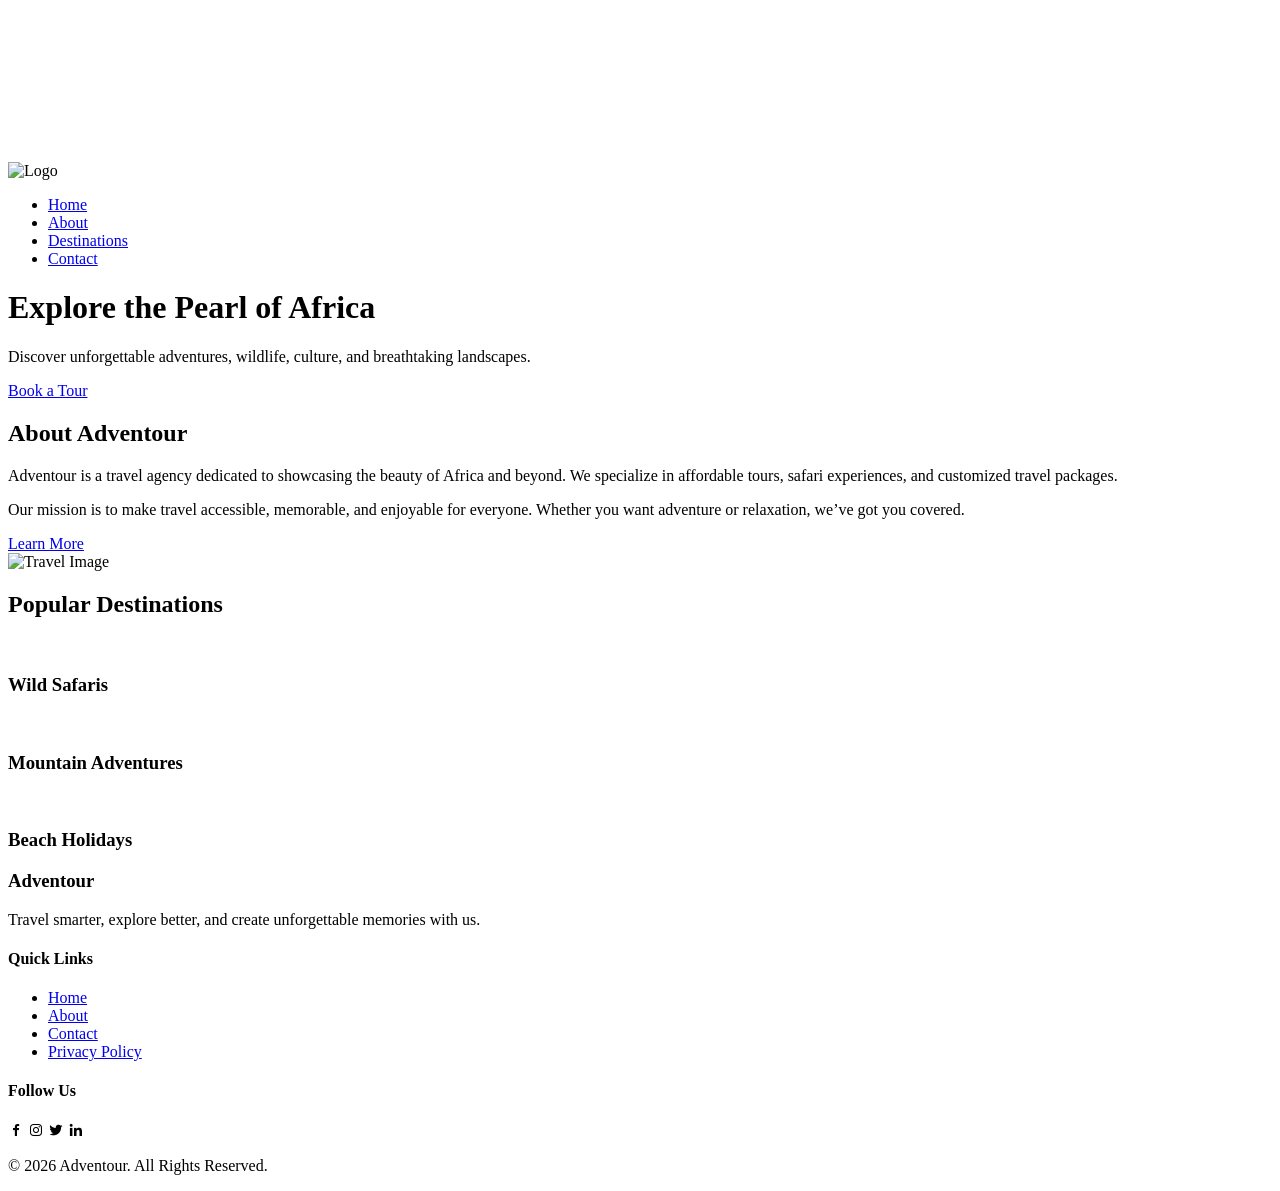
==== index.html @ f706b6f0 "Add files via upload" ====
<!doctype html>
<html lang="en">
  <head>
    <meta charset="UTF-8" />
    <meta name="viewport" content="width=device-width, initial-scale=1.0" />
    <title>Adventour - Home</title>

    <link rel="icon" href="./assets/files/logo.png" />
    <link rel="stylesheet" href="./assets/css/style.css" />

    <link
      href="https://fonts.googleapis.com/css2?family=Paytone+One&family=Poppins:wght@100;200;300;400;500;600;700&display=swap"
      rel="stylesheet"
    />
    <link
      rel="stylesheet"
      href="https://unpkg.com/boxicons@latest/css/boxicons.min.css"
    />
  </head>

  <body>
    <!-- ================= HEADER + HERO ================= -->
    <header class="hero-section">
      <video autoplay muted loop class="bg-video">
        <source src="./assets/files/bgvid.mp4" type="video/mp4" />
      </video>

      <div class="overlay"></div>

      <nav class="navbar">
        <img src="./assets/files/my_logo.png" class="logo" alt="Logo" />

        <ul class="nav-links">
          <li><a href="./index.html">Home</a></li>
          <li><a href="./info.html">About</a></li>
          <li><a href="./locations.html">Destinations</a></li>
          <li><a href="./contact.html">Contact</a></li>
        </ul>
      </nav>

      <div class="hero-content" id="home">
        <h1>Explore the Pearl of Africa</h1>
        <p>
          Discover unforgettable adventures, wildlife, culture, and breathtaking
          landscapes.
        </p>
        <a href="./booking.html" class="cta-btn">Book a Tour</a>
      </div>
    </header>

    <!-- ================= ABOUT SECTION ================= -->
    <section class="about-section" id="about">
      <div class="about-container">
        <div class="about-text">
          <h2>About Adventour</h2>
          <p>
            Adventour is a travel agency dedicated to showcasing the beauty of
            Africa and beyond. We specialize in affordable tours, safari
            experiences, and customized travel packages.
          </p>

          <p>
            Our mission is to make travel accessible, memorable, and enjoyable
            for everyone. Whether you want adventure or relaxation, we’ve got
            you covered.
          </p>

          <a href="./info.html" class="btn-dark">Learn More</a>
        </div>

        <div class="about-image">
          <img src="./assets/files/p1.jpg" alt="Travel Image" />
        </div>
      </div>
    </section>

    <!-- ================= DESTINATIONS ================= -->
    <section class="destinations-section" id="destinations">
      <h2>Popular Destinations</h2>

      <div class="destinations-grid">
        <div class="dest-card">
          <img src="./assets/files/p2.jpg" alt="" />
          <h3>Wild Safaris</h3>
        </div>

        <div class="dest-card">
          <img src="./assets/files/p3.jpg" alt="" />
          <h3>Mountain Adventures</h3>
        </div>

        <div class="dest-card">
          <img src="./assets/files/p4.jpg" alt="" />
          <h3>Beach Holidays</h3>
        </div>
      </div>
    </section>

    <!-- ================= FOOTER ================= -->
    <footer class="footer">
      <div class="footer-container">
        <div class="footer-box">
          <h3>Adventour</h3>
          <p>
            Travel smarter, explore better, and create unforgettable memories
            with us.
          </p>
        </div>

        <div class="footer-box">
          <h4>Quick Links</h4>
          <ul>
            <li><a href="#home">Home</a></li>
            <li><a href="#about">About</a></li>
            <li><a href="./contact.html">Contact</a></li>
            <li><a href="#">Privacy Policy</a></li>
          </ul>
        </div>

        <div class="footer-box">
          <h4>Follow Us</h4>
          <div class="social-icons">
            <i class="bx bxl-facebook"></i>
            <i class="bx bxl-instagram"></i>
            <i class="bx bxl-twitter"></i>
            <i class="bx bxl-linkedin"></i>
          </div>
        </div>
      </div>

      <div class="footer-bottom">
        <p>© 2026 Adventour. All Rights Reserved.</p>
      </div>
    </footer>
  </body>
</html>
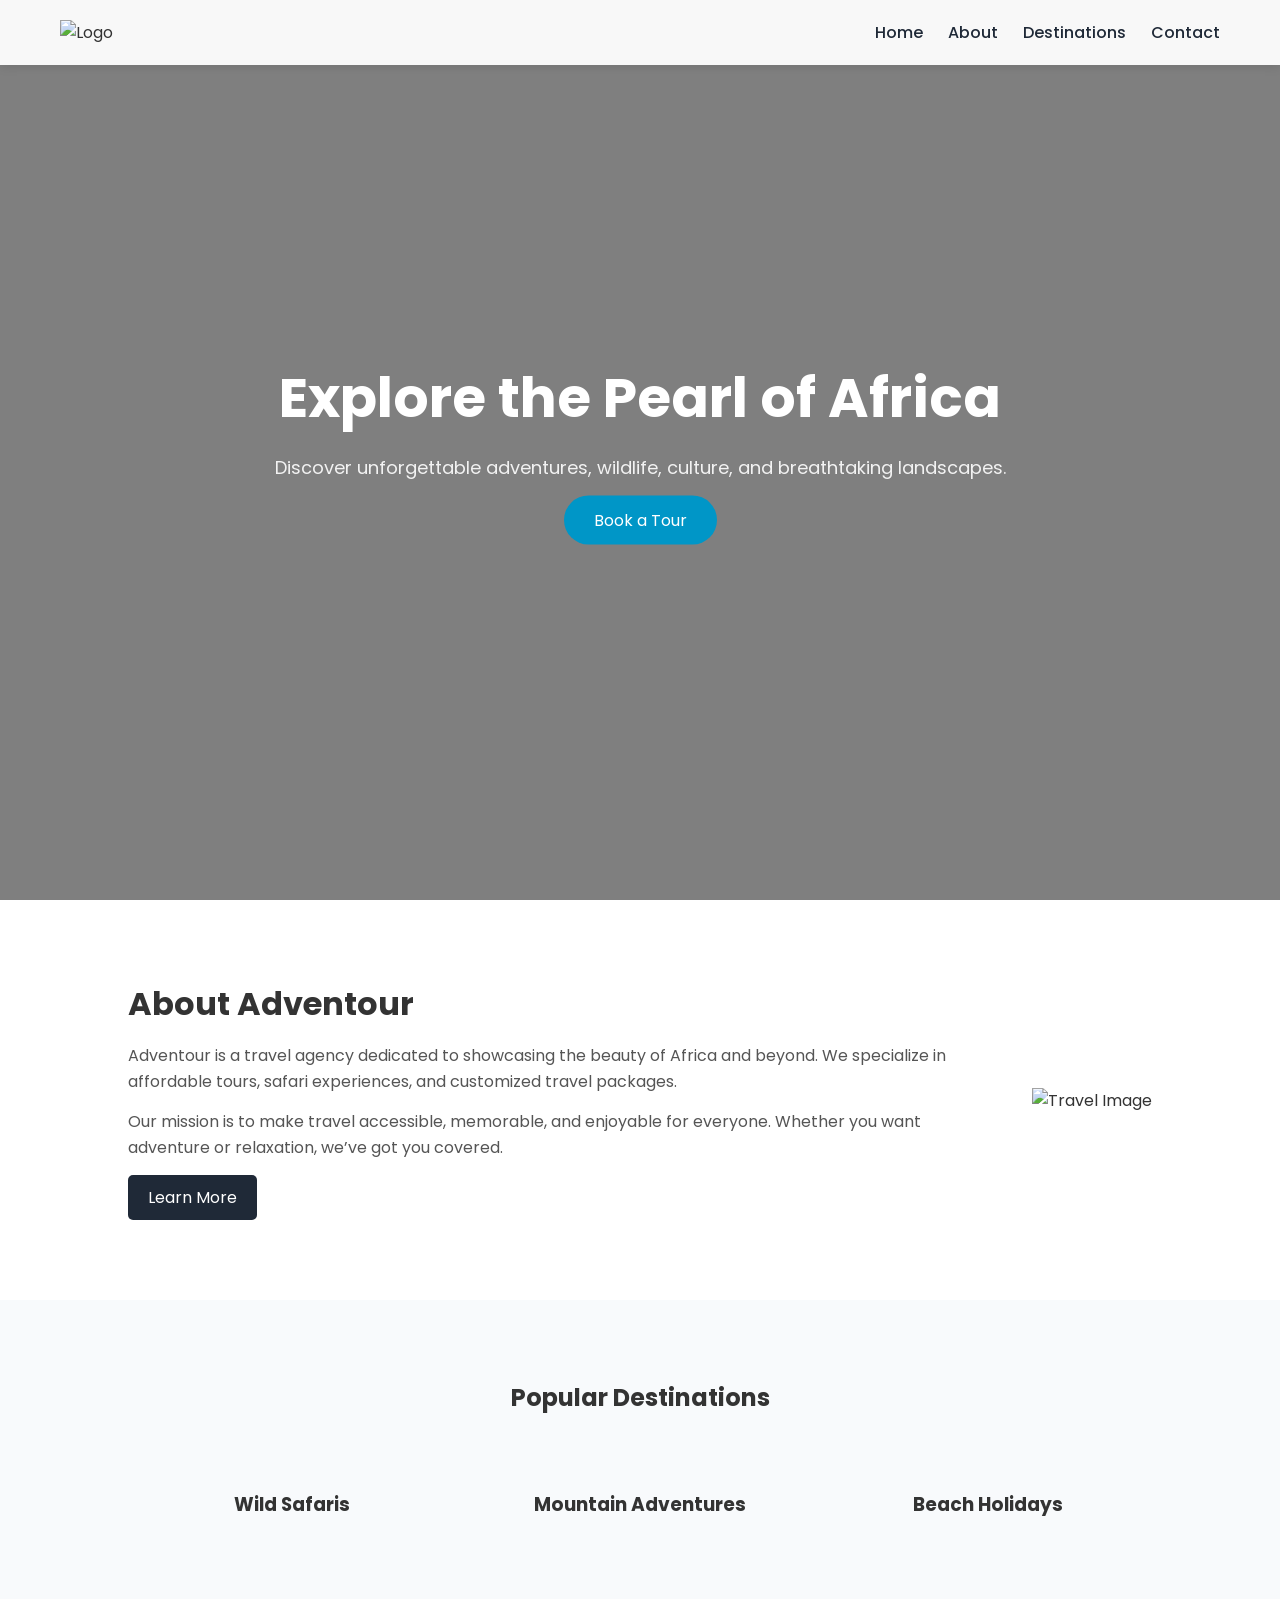
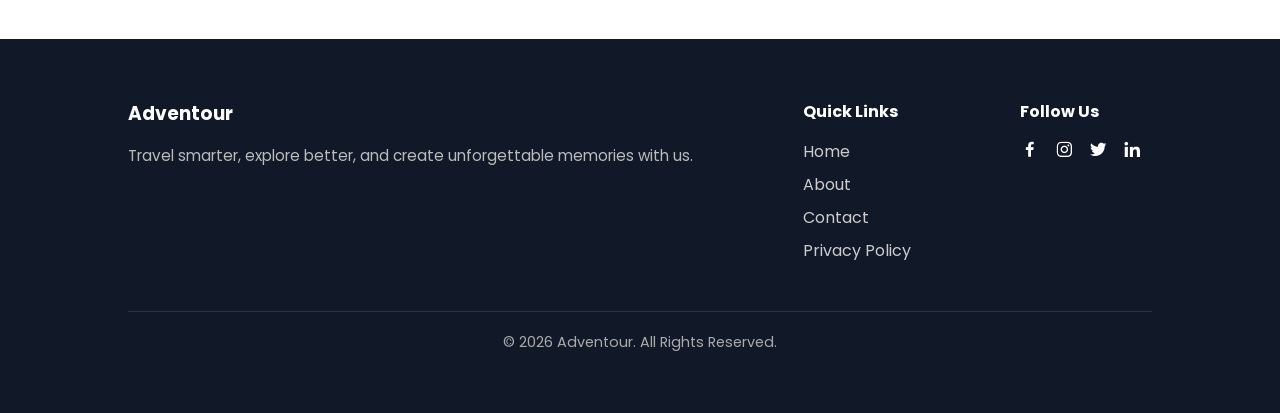
==== commit fbd23736: "Add files via upload" ====
--- a/index.html
+++ b/index.html
@@ -4,10 +4,8 @@
     <meta charset="UTF-8" />
     <meta name="viewport" content="width=device-width, initial-scale=1.0" />
     <title>Adventour - Home</title>
-
-    <link rel="icon" href="./assets/files/logo.png" />
-    <link rel="stylesheet" href="./assets/css/style.css" />
-
+    <link rel="stylesheet" href="images/logo.png">
+    <link rel="stylesheet" href="style.css">
     <link
       href="https://fonts.googleapis.com/css2?family=Paytone+One&family=Poppins:wght@100;200;300;400;500;600;700&display=swap"
       rel="stylesheet"
--- a/style.css
+++ b/style.css
@@ -0,0 +1,2132 @@
+/* ===================================
+   RESET
+=================================== */
+* {
+  margin: 0;
+  padding: 0;
+  box-sizing: border-box;
+  font-family: "Poppins", sans-serif;
+  text-decoration: none;
+  list-style: none;
+}
+
+/* ===================================
+   CSS VARIABLES
+=================================== */
+:root {
+  --primary-color: #0096c7;
+  --primary-hover: #00b4d8;
+  --dark: #1f2937;
+  --gray: #555;
+  --light-bg: #f8fafc;
+}
+
+/* ===================================
+   GLOBAL
+=================================== */
+body {
+  background: #fff;
+  color: #333;
+}
+
+/* ===================================
+   HEADER / NAVBAR
+   (matches index.html navbar exactly)
+=================================== */
+.site-header {
+  position: fixed;
+  top: 0;
+  left: 0;
+  width: 100%;
+  z-index: 1000;
+  background: rgba(255, 255, 255, 0.95);
+  box-shadow: 0 2px 10px rgba(0, 0, 0, 0.1);
+}
+
+.navbar {
+  display: flex;
+  justify-content: space-between;
+  align-items: center;
+  padding: 20px 60px;
+}
+
+.logo {
+  width: 120px;
+}
+
+.nav-links {
+  display: flex;
+  gap: 25px;
+}
+
+.nav-links li a {
+  color: var(--dark);
+  font-weight: 500;
+  font-size: 16px;
+  transition: 0.3s;
+}
+
+.nav-links li a:hover,
+.nav-links li a.active {
+  color: var(--primary-color);
+}
+
+/* ===================================
+   ABOUT HERO
+   (offset top to clear fixed navbar)
+=================================== */
+.about-hero {
+  text-align: center;
+  padding: 160px 10% 100px;
+  background: var(--light-bg);
+  margin-top: 50px;
+}
+
+.about-hero h1 {
+  font-size: 3.5rem;
+  margin-bottom: 20px;
+}
+
+.about-hero span {
+  color: var(--primary-color);
+}
+
+.about-hero p {
+  max-width: 700px;
+  margin: auto;
+  line-height: 1.8;
+  color: var(--gray);
+}
+
+/* ===================================
+   OUR STORY
+=================================== */
+.story-section {
+  padding: 80px 10%;
+}
+
+.story-container {
+  display: grid;
+  grid-template-columns: 1fr 1fr;
+  gap: 50px;
+  align-items: center;
+}
+
+.story-image img {
+  width: 100%;
+  border-radius: 20px;
+  box-shadow: 0 10px 25px rgba(0, 0, 0, 0.1);
+}
+
+.story-content h2 {
+  margin-bottom: 20px;
+  font-size: 2.5rem;
+}
+
+.story-content p {
+  line-height: 1.9;
+  color: var(--gray);
+  margin-bottom: 20px;
+  text-align: justify;
+}
+
+/* ===================================
+   SECTION TITLE
+=================================== */
+.section-title {
+  text-align: center;
+  margin-bottom: 60px;
+}
+
+.section-title h2 {
+  font-size: 2.5rem;
+  margin-bottom: 10px;
+}
+
+.section-title p {
+  color: var(--gray);
+}
+
+/* ===================================
+   CORE VALUES
+=================================== */
+.values-section {
+  padding: 80px 10%;
+  background: var(--light-bg);
+}
+
+.values-grid {
+  display: grid;
+  grid-template-columns: repeat(3, 1fr);
+  gap: 30px;
+}
+
+.value-card {
+  background: white;
+  padding: 35px;
+  text-align: center;
+  border-radius: 20px;
+  box-shadow: 0 10px 25px rgba(0, 0, 0, 0.08);
+  transition: 0.3s ease;
+}
+
+.value-card:hover {
+  transform: translateY(-8px);
+}
+
+.value-card i {
+  font-size: 3rem;
+  color: var(--primary-color);
+  margin-bottom: 20px;
+}
+
+.value-card h3 {
+  margin-bottom: 15px;
+}
+
+.value-card p {
+  color: var(--gray);
+  line-height: 1.8;
+}
+
+/* ===================================
+   TEAM SECTION
+=================================== */
+.team-section {
+  padding: 80px 10%;
+}
+
+.team-grid {
+  display: grid;
+  grid-template-columns: repeat(3, 1fr);
+  gap: 30px;
+}
+
+.team-card {
+  background: white;
+  text-align: center;
+  padding: 30px;
+  border-radius: 20px;
+  box-shadow: 0 10px 25px rgba(0, 0, 0, 0.08);
+  transition: 0.3s ease;
+}
+
+.team-card:hover {
+  transform: translateY(-8px);
+}
+
+.team-card img {
+  width: 150px;
+  height: 150px;
+  border-radius: 50%;
+  object-fit: cover;
+  margin-bottom: 20px;
+}
+
+.team-card h3 {
+  margin-bottom: 10px;
+}
+
+.team-card span {
+  color: var(--primary-color);
+  font-weight: 600;
+}
+
+/* ===================================
+   FOOTER
+   (matches index.html footer exactly)
+=================================== */
+.footer {
+  background: #111827;
+  color: white;
+  padding: 60px 10%;
+}
+
+.footer-container {
+  display: flex;
+  justify-content: space-between;
+  flex-wrap: wrap;
+  gap: 30px;
+}
+
+.footer-box h3,
+.footer-box h4 {
+  margin-bottom: 15px;
+}
+
+.footer-box p {
+  color: #bbb;
+}
+
+.footer-box ul li {
+  margin: 8px 0;
+}
+
+.footer-box ul li a {
+  color: #ccc;
+  transition: 0.3s;
+}
+
+.footer-box ul li a:hover {
+  color: var(--primary-color);
+}
+
+.social-icons a {
+  color: white;
+  transition: 0.3s;
+}
+
+.social-icons i {
+  font-size: 20px;
+  margin-right: 10px;
+  cursor: pointer;
+  transition: 0.3s;
+}
+
+.social-icons a:hover i {
+  color: var(--primary-color);
+}
+
+.footer-bottom {
+  text-align: center;
+  margin-top: 40px;
+  border-top: 1px solid #333;
+  padding-top: 20px;
+  color: #aaa;
+}
+
+/* ===================================
+   RESPONSIVE
+=================================== */
+@media (max-width: 992px) {
+  .story-container {
+    grid-template-columns: 1fr;
+  }
+
+  .values-grid {
+    grid-template-columns: 1fr;
+  }
+
+  .team-grid {
+    grid-template-columns: 1fr;
+  }
+
+  .about-hero h1 {
+    font-size: 2.8rem;
+  }
+}
+
+@media (max-width: 900px) {
+  .navbar {
+    padding: 15px 20px;
+  }
+
+  .about-hero h1 {
+    font-size: 2.3rem;
+  }
+}
+
+@media (max-width: 768px) {
+  .about-hero {
+    padding: 130px 5% 80px;
+  }
+
+  .story-section,
+  .values-section,
+  .team-section {
+    padding: 60px 5%;
+  }
+}
+/* ===================================
+   RESET
+=================================== */
+* {
+  margin: 0;
+  padding: 0;
+  box-sizing: border-box;
+  list-style: none;
+  text-decoration: none;
+}
+
+/* ===================================
+   CSS VARIABLES
+=================================== */
+:root {
+  --primary-color: #0096c7;
+  --secondary-color: #00b4d8;
+  --dark: #1f2937;
+  --gray: #6b7280;
+  --light-gray: #d1d5db;
+  --light-bg: #f8fafc;
+  --white: #ffffff;
+  --shadow: 0 10px 25px rgba(0, 0, 0, 0.08);
+}
+
+/* ===================================
+   GLOBAL
+=================================== */
+body {
+  font-family: "Poppins", sans-serif;
+  background: var(--light-bg);
+  color: var(--dark);
+}
+
+/* ===================================
+   HEADER / NAVBAR
+=================================== */
+.site-header {
+  position: fixed;
+  top: 0;
+  left: 0;
+  width: 100%;
+  z-index: 1000;
+  background: rgba(255, 255, 255, 0.95);
+  box-shadow: 0 2px 10px rgba(0, 0, 0, 0.1);
+}
+
+.navbar {
+  display: flex;
+  justify-content: space-between;
+  align-items: center;
+  padding: 20px 60px;
+}
+
+.logo {
+  width: 120px;
+}
+
+.nav-links {
+  display: flex;
+  gap: 25px;
+}
+
+.nav-links li a {
+  color: var(--dark);
+  font-weight: 500;
+  font-size: 16px;
+  transition: 0.3s;
+}
+
+.nav-links li a:hover,
+.nav-links li a.active {
+  color: var(--primary-color);
+}
+
+/* ===================================
+   BOOKING HERO
+=================================== */
+.booking-hero {
+  text-align: center;
+  padding: 160px 10% 80px;
+  background: var(--white);
+  border-bottom: 1px solid #e5e7eb;
+}
+
+.booking-hero h1 {
+  font-size: 3.2rem;
+  margin-bottom: 16px;
+  color: var(--dark);
+}
+
+.booking-hero span {
+  color: var(--primary-color);
+}
+
+.booking-hero p {
+  max-width: 600px;
+  margin: auto;
+  color: var(--gray);
+  line-height: 1.8;
+  font-size: 1.05rem;
+}
+
+/* ===================================
+   BOOKING SECTION
+=================================== */
+.booking-section {
+  padding: 80px 10%;
+}
+
+.booking-container {
+  display: grid;
+  grid-template-columns: 1fr 1.6fr;
+  gap: 50px;
+  align-items: start;
+}
+
+/* ===================================
+   LEFT INFO PANEL
+=================================== */
+.booking-info h2 {
+  font-size: 1.8rem;
+  margin-bottom: 30px;
+  color: var(--dark);
+}
+
+.info-card {
+  display: flex;
+  gap: 18px;
+  align-items: flex-start;
+  background: var(--white);
+  padding: 22px;
+  border-radius: 16px;
+  box-shadow: var(--shadow);
+  margin-bottom: 20px;
+  transition: 0.3s ease;
+}
+
+.info-card:hover {
+  transform: translateY(-4px);
+}
+
+.info-card i {
+  font-size: 2rem;
+  color: var(--primary-color);
+  flex-shrink: 0;
+}
+
+.info-card h3 {
+  font-size: 1rem;
+  margin-bottom: 6px;
+  color: var(--dark);
+}
+
+.info-card p {
+  font-size: 0.9rem;
+  color: var(--gray);
+  line-height: 1.7;
+}
+
+/* ===================================
+   BOOKING FORM WRAPPER
+=================================== */
+.booking-form-wrapper {
+  background: var(--white);
+  padding: 45px;
+  border-radius: 24px;
+  box-shadow: var(--shadow);
+}
+
+.booking-form-wrapper h2 {
+  font-size: 1.8rem;
+  margin-bottom: 30px;
+  color: var(--dark);
+}
+
+/* ===================================
+   FORM LAYOUT
+=================================== */
+.booking-form {
+  display: flex;
+  flex-direction: column;
+  gap: 10px;
+}
+
+.form-section-label {
+  font-size: 0.8rem;
+  font-weight: 700;
+  text-transform: uppercase;
+  letter-spacing: 0.1em;
+  color: var(--primary-color);
+  margin-top: 20px;
+  margin-bottom: 8px;
+  border-bottom: 1px solid #e5e7eb;
+  padding-bottom: 8px;
+}
+
+.form-row {
+  display: grid;
+  grid-template-columns: 1fr 1fr;
+  gap: 20px;
+}
+
+.form-group {
+  display: flex;
+  flex-direction: column;
+  gap: 6px;
+}
+
+.form-group.full-width {
+  grid-column: 1 / -1;
+}
+
+.form-group label {
+  font-size: 0.88rem;
+  font-weight: 600;
+  color: var(--dark);
+}
+
+/* ===================================
+   INPUTS, SELECTS, TEXTAREA
+=================================== */
+.booking-form input,
+.booking-form select,
+.booking-form textarea {
+  width: 100%;
+  padding: 13px 16px;
+  border: 1.5px solid var(--light-gray);
+  border-radius: 10px;
+  font-size: 0.95rem;
+  font-family: "Poppins", sans-serif;
+  color: var(--dark);
+  background: var(--white);
+  transition: 0.3s;
+  outline: none;
+}
+
+.booking-form input:focus,
+.booking-form select:focus,
+.booking-form textarea:focus {
+  border-color: var(--primary-color);
+  box-shadow: 0 0 0 3px rgba(0, 150, 199, 0.12);
+}
+
+.booking-form input::placeholder,
+.booking-form textarea::placeholder {
+  color: #adb5bd;
+}
+
+.booking-form textarea {
+  resize: vertical;
+  min-height: 120px;
+}
+
+/* ===================================
+   RADIO GROUP
+=================================== */
+.radio-group {
+  display: grid;
+  grid-template-columns: repeat(2, 1fr);
+  gap: 12px;
+  margin-bottom: 8px;
+}
+
+.radio-label {
+  display: flex;
+  align-items: center;
+  gap: 10px;
+  padding: 12px 16px;
+  border: 1.5px solid var(--light-gray);
+  border-radius: 10px;
+  cursor: pointer;
+  transition: 0.3s;
+  font-size: 0.9rem;
+  color: var(--dark);
+  background: var(--white);
+}
+
+.radio-label:hover {
+  border-color: var(--primary-color);
+  background: #f0fafd;
+}
+
+.radio-label input[type="radio"] {
+  width: auto;
+  padding: 0;
+  accent-color: var(--primary-color);
+  cursor: pointer;
+}
+
+/* ===================================
+   SUBMIT BUTTON
+=================================== */
+.submit-btn {
+  display: flex;
+  align-items: center;
+  justify-content: center;
+  gap: 10px;
+  margin-top: 20px;
+  padding: 16px 30px;
+  background: var(--primary-color);
+  color: var(--white);
+  border: none;
+  border-radius: 12px;
+  font-size: 1.05rem;
+  font-weight: 600;
+  font-family: "Poppins", sans-serif;
+  cursor: pointer;
+  transition: 0.3s ease;
+  width: 100%;
+}
+
+.submit-btn i {
+  font-size: 1.2rem;
+}
+
+.submit-btn:hover {
+  background: var(--secondary-color);
+  transform: translateY(-3px);
+  box-shadow: 0 8px 20px rgba(0, 150, 199, 0.3);
+}
+
+/* ===================================
+   FOOTER
+=================================== */
+.footer {
+  background: #111827;
+  color: var(--white);
+  padding: 60px 10%;
+  margin-top: 40px;
+}
+
+.footer-container {
+  display: flex;
+  justify-content: space-between;
+  flex-wrap: wrap;
+  gap: 30px;
+}
+
+.footer-box h3,
+.footer-box h4 {
+  margin-bottom: 15px;
+}
+
+.footer-box p {
+  color: #bbb;
+  line-height: 1.7;
+  font-size: 0.95rem;
+}
+
+.footer-box ul li {
+  margin: 8px 0;
+}
+
+.footer-box ul li a {
+  color: #ccc;
+  transition: 0.3s;
+}
+
+.footer-box ul li a:hover {
+  color: var(--primary-color);
+}
+
+.social-icons a {
+  color: var(--white);
+  transition: 0.3s;
+}
+
+.social-icons i {
+  font-size: 20px;
+  margin-right: 10px;
+  cursor: pointer;
+  transition: 0.3s;
+}
+
+.social-icons a:hover i {
+  color: var(--primary-color);
+}
+
+.footer-bottom {
+  text-align: center;
+  margin-top: 40px;
+  border-top: 1px solid #333;
+  padding-top: 20px;
+  color: #aaa;
+  font-size: 0.9rem;
+}
+
+/* ===================================
+   RESPONSIVE
+=================================== */
+@media (max-width: 1024px) {
+  .booking-container {
+    grid-template-columns: 1fr;
+  }
+
+  .booking-info {
+    display: grid;
+    grid-template-columns: repeat(2, 1fr);
+    gap: 20px;
+  }
+
+  .booking-info h2 {
+    grid-column: 1 / -1;
+  }
+}
+
+@media (max-width: 900px) {
+  .navbar {
+    padding: 15px 20px;
+  }
+
+  .booking-hero h1 {
+    font-size: 2.5rem;
+  }
+}
+
+@media (max-width: 768px) {
+  .booking-hero {
+    padding: 130px 5% 60px;
+  }
+
+  .booking-section {
+    padding: 60px 5%;
+  }
+
+  .booking-form-wrapper {
+    padding: 30px 20px;
+  }
+
+  .form-row {
+    grid-template-columns: 1fr;
+  }
+
+  .radio-group {
+    grid-template-columns: 1fr;
+  }
+
+  .booking-info {
+    grid-template-columns: 1fr;
+  }
+
+  .booking-hero h1 {
+    font-size: 2rem;
+  }
+}
+/* ===================================
+   CSS RESET
+=================================== */
+
+* {
+  margin: 0;
+  padding: 0;
+  box-sizing: border-box;
+}
+
+/* ===================================
+   CSS VARIABLES
+=================================== */
+
+:root {
+  --primary-color: #0096c7;
+  --secondary-color: #00b4d8;
+  --background-color: #f8fafc;
+  --white: #ffffff;
+  --dark: #1f2937;
+  --gray: #6b7280;
+  --shadow: 0 10px 25px rgba(0, 0, 0, 0.08);
+}
+
+body {
+  font-family: "Poppins", sans-serif;
+  background: var(--background-color);
+  color: var(--dark);
+}
+/* ===================================
+   NAVBAR (FIXED + VISIBLE)
+=================================== */
+.navbar {
+  position: absolute;
+  top: 0;
+  left: 0;
+  width: 100%;
+  display: flex;
+  justify-content: space-between;
+  align-items: center;
+  padding: 20px 60px;
+  z-index: 1000;
+
+  /* IMPORTANT FIX → makes navbar visible */
+  background: rgba(255, 255, 255, 0.95);
+  box-shadow: 0 2px 10px rgba(0, 0, 0, 0.1);
+}
+
+.logo {
+  width: 120px;
+}
+
+/* NAV LINKS */
+.nav-links {
+  display: flex;
+  gap: 25px;
+  list-style: none;
+}
+
+.nav-links li a {
+  color: #1f2937;
+  font-weight: 500;
+  font-size: 16px;
+  transition: 0.3s;
+  text-decoration: none;
+}
+
+.nav-links li a:hover {
+  color: #0096c7;
+}
+
+/* ===================================
+   HERO
+=================================== */
+
+.contact-hero {
+  text-align: center;
+  padding: 80px 10%;
+  margin-top: 100px;
+}
+
+.contact-hero h1 {
+  font-size: 3.5rem;
+  margin-bottom: 20px;
+}
+
+.contact-hero span {
+  color: var(--primary-color);
+}
+
+.contact-hero p {
+  max-width: 700px;
+  margin: auto;
+  color: var(--gray);
+  line-height: 1.8;
+}
+
+/* ===================================
+   CONTACT SECTION
+=================================== */
+
+.contact-section {
+  padding: 60px 10% 100px;
+}
+
+.contact-container {
+  display: grid;
+  grid-template-columns: 1fr 1.2fr;
+  gap: 50px;
+}
+
+.contact-info h2,
+.contact-form-wrapper h2 {
+  margin-bottom: 20px;
+  font-size: 2rem;
+}
+
+.contact-description {
+  color: var(--gray);
+  line-height: 1.8;
+  margin-bottom: 30px;
+}
+
+.contact-card {
+  background: var(--white);
+  padding: 25px;
+  border-radius: 15px;
+  box-shadow: var(--shadow);
+  margin-bottom: 20px;
+  display: flex;
+  gap: 20px;
+  align-items: flex-start;
+}
+
+.contact-card i {
+  font-size: 2rem;
+  color: var(--primary-color);
+}
+
+.contact-card h3 {
+  margin-bottom: 8px;
+}
+
+.contact-card p {
+  color: var(--gray);
+}
+
+/* ===================================
+   FORM
+=================================== */
+
+.contact-form-wrapper {
+  background: var(--white);
+  padding: 40px;
+  border-radius: 20px;
+  box-shadow: var(--shadow);
+}
+
+.contact-form {
+  display: flex;
+  flex-direction: column;
+  gap: 20px;
+}
+
+.contact-form input,
+.contact-form select,
+.contact-form textarea {
+  width: 100%;
+  padding: 15px;
+  border: 1px solid #d1d5db;
+  border-radius: 10px;
+  font-size: 1rem;
+  font-family: "Poppins", sans-serif;
+  transition: 0.3s;
+}
+
+.contact-form input:focus,
+.contact-form select:focus,
+.contact-form textarea:focus {
+  border-color: var(--primary-color);
+  outline: none;
+  box-shadow: 0 0 10px rgba(0, 150, 199, 0.2);
+}
+
+.submit-btn {
+  background: var(--primary-color);
+  color: white;
+  border: none;
+  padding: 15px;
+  border-radius: 10px;
+  font-size: 1rem;
+  font-weight: 600;
+  cursor: pointer;
+  transition: 0.3s ease;
+}
+
+.submit-btn:hover {
+  background: var(--secondary-color);
+  transform: translateY(-3px);
+}
+
+/* ===================================
+   FOOTER
+=================================== */
+
+.footer {
+  background: #111827;
+  color: white;
+  padding: 60px 10% 20px;
+}
+
+.footer-content {
+  display: flex;
+  justify-content: space-between;
+  flex-wrap: wrap;
+  gap: 40px;
+}
+
+.footlinks h4 {
+  margin-bottom: 20px;
+}
+
+.footlinks ul {
+  list-style: none;
+}
+
+.footlinks ul li {
+  margin-bottom: 10px;
+}
+
+.footlinks a {
+  color: #d1d5db;
+  text-decoration: none;
+  transition: 0.3s;
+}
+
+.footlinks a:hover {
+  color: white;
+}
+
+.social {
+  display: flex;
+  gap: 15px;
+}
+
+.social a {
+  color: white;
+  font-size: 1.5rem;
+}
+
+.copyright {
+  text-align: center;
+  margin-top: 40px;
+  border-top: 1px solid rgba(255, 255, 255, 0.1);
+  padding-top: 20px;
+}
+
+/* ===================================
+   RESPONSIVE DESIGN
+=================================== */
+
+@media (max-width: 900px) {
+  .contact-container {
+    grid-template-columns: 1fr;
+  }
+
+  .navbar {
+    gap: 15px;
+    flex-wrap: wrap;
+    justify-content: center;
+  }
+
+  .contact-hero h1 {
+    font-size: 2.5rem;
+  }
+
+  .footer-content {
+    flex-direction: column;
+  }
+}
+/* ===================================
+   RESET
+=================================== */
+* {
+  margin: 0;
+  padding: 0;
+  box-sizing: border-box;
+  font-family: "Poppins", sans-serif;
+  text-decoration: none;
+  list-style: none;
+}
+
+/* ===================================
+   CSS VARIABLES
+=================================== */
+:root {
+  --primary-color: #0096c7;
+  --secondary-color: #00b4d8;
+  --dark: #1f2937;
+  --gray: #555;
+  --light-bg: #f8fafc;
+}
+
+/* ===================================
+   GLOBAL
+=================================== */
+body {
+  background: #fff;
+  color: #333;
+}
+
+/* ===================================
+   HEADER / NAVBAR
+   (matches index.html navbar exactly)
+=================================== */
+.site-header {
+  position: fixed;
+  top: 0;
+  left: 0;
+  width: 100%;
+  z-index: 1000;
+  background: rgba(255, 255, 255, 0.95);
+  box-shadow: 0 2px 10px rgba(0, 0, 0, 0.1);
+}
+/* ===================================
+   NAVBAR (FIXED + VISIBLE)
+=================================== */
+.navbar {
+  position: absolute;
+  top: 0;
+  left: 0;
+  width: 100%;
+  display: flex;
+  justify-content: space-between;
+  align-items: center;
+  padding: 20px 60px;
+  z-index: 1000;
+
+  /* IMPORTANT FIX → makes navbar visible */
+  background: rgba(255, 255, 255, 0.95);
+  box-shadow: 0 2px 10px rgba(0, 0, 0, 0.1);
+}
+
+.logo {
+  width: 120px;
+}
+
+/* NAV LINKS */
+.nav-links {
+  display: flex;
+  gap: 25px;
+}
+
+.nav-links li a {
+  color: #1f2937;
+  font-weight: 500;
+  font-size: 16px;
+  transition: 0.3s;
+}
+
+.nav-links li a:hover {
+  color: #0096c7;
+}
+/* ===================================
+   DESTINATIONS HERO
+   (offset top to clear fixed navbar)
+=================================== */
+.destinations-hero {
+  text-align: center;
+  margin-top: 100px;
+  padding: 100px 10% 100px;
+  background: var(--light-bg);
+}
+
+.destinations-hero h1 {
+  font-size: 3.5rem;
+  color: var(--dark);
+  margin-bottom: 20px;
+}
+
+.destinations-hero span {
+  color: var(--primary-color);
+}
+
+.destinations-hero p {
+  max-width: 700px;
+  margin: auto;
+  color: var(--gray);
+  line-height: 1.8;
+  font-size: 1.1rem;
+}
+
+/* ===================================
+   SECTION TITLE
+=================================== */
+.section-title {
+  text-align: center;
+  margin-bottom: 60px;
+}
+
+.section-title h2 {
+  font-size: 2.5rem;
+  margin-bottom: 10px;
+  color: var(--dark);
+}
+
+.section-title p {
+  color: var(--gray);
+}
+
+/* ===================================
+   DESTINATIONS SECTION
+=================================== */
+.destinations-section {
+  padding: 80px 10%;
+  background: var(--light-bg);
+}
+
+/* ===================================
+   GRID
+=================================== */
+.destinations-grid {
+  display: grid;
+  grid-template-columns: repeat(auto-fit, minmax(320px, 1fr));
+  gap: 35px;
+}
+
+/* ===================================
+   CARD DESIGN
+=================================== */
+.destination-card {
+  background: #ffffff;
+  border-radius: 20px;
+  overflow: hidden;
+  box-shadow: 0 10px 25px rgba(0, 0, 0, 0.08);
+  transition: all 0.4s ease;
+}
+
+.destination-card:hover {
+  transform: translateY(-10px);
+  box-shadow: 0 20px 40px rgba(0, 0, 0, 0.15);
+}
+
+/* ===================================
+   CARD IMAGE
+=================================== */
+.card-image {
+  position: relative;
+  overflow: hidden;
+}
+
+.card-image img {
+  width: 100%;
+  height: 250px;
+  object-fit: cover;
+  transition: transform 0.5s ease;
+}
+
+.destination-card:hover .card-image img {
+  transform: scale(1.08);
+}
+
+/* ===================================
+   PRICE BADGE
+=================================== */
+.price-badge {
+  position: absolute;
+  top: 15px;
+  right: 15px;
+  background: #ff6b35;
+  color: white;
+  padding: 8px 18px;
+  border-radius: 50px;
+  font-weight: 600;
+  font-size: 0.9rem;
+}
+
+/* ===================================
+   CARD BODY
+=================================== */
+.card-body {
+  padding: 25px;
+}
+
+.card-body h3 {
+  margin-bottom: 15px;
+  font-size: 1.3rem;
+  color: var(--dark);
+}
+
+.card-body p {
+  color: #6b7280;
+  line-height: 1.8;
+  margin-bottom: 25px;
+}
+
+/* ===================================
+   BUTTON
+=================================== */
+.details-btn {
+  display: inline-block;
+  background: var(--primary-color);
+  color: white;
+  padding: 12px 24px;
+  border-radius: 10px;
+  font-weight: 600;
+  transition: 0.3s ease;
+}
+
+.details-btn:hover {
+  background: var(--secondary-color);
+  transform: translateY(-3px);
+}
+
+/* ===================================
+   FOOTER
+   (matches index.html footer exactly)
+=================================== */
+.footer {
+  background: #111827;
+  color: white;
+  padding: 60px 10%;
+}
+
+.footer-container {
+  display: flex;
+  justify-content: space-between;
+  flex-wrap: wrap;
+  gap: 30px;
+}
+
+.footer-box h3,
+.footer-box h4 {
+  margin-bottom: 15px;
+}
+
+.footer-box p {
+  color: #bbb;
+}
+
+.footer-box ul li {
+  margin: 8px 0;
+}
+
+.footer-box ul li a {
+  color: #ccc;
+  transition: 0.3s;
+}
+
+.footer-box ul li a:hover {
+  color: var(--primary-color);
+}
+
+.social-icons a {
+  color: white;
+  transition: 0.3s;
+}
+
+.social-icons i {
+  font-size: 20px;
+  margin-right: 10px;
+  cursor: pointer;
+  transition: 0.3s;
+}
+
+.social-icons a:hover i {
+  color: var(--primary-color);
+}
+
+.footer-bottom {
+  text-align: center;
+  margin-top: 40px;
+  border-top: 1px solid #333;
+  padding-top: 20px;
+  color: #aaa;
+}
+
+/* ===================================
+   RESPONSIVE
+=================================== */
+@media (max-width: 992px) {
+  .destinations-hero h1 {
+    font-size: 2.8rem;
+  }
+}
+
+@media (max-width: 900px) {
+  .navbar {
+    padding: 15px 20px;
+  }
+}
+
+@media (max-width: 768px) {
+  .destinations-hero {
+    padding: 130px 5% 80px;
+  }
+
+  .destinations-section {
+    padding: 60px 5%;
+  }
+
+  .destinations-hero h1 {
+    font-size: 2.3rem;
+  }
+
+  .section-title h2 {
+    font-size: 2rem;
+  }
+
+  .destinations-grid {
+    grid-template-columns: 1fr;
+  }
+}
+/* Package.html */
+
+.package-body {
+  position: relative;
+  background-color: #fdf5f5;
+  color: rgb(2, 2, 2);
+}
+
+.package-heading {
+background-color: #151515;
+background-image: url("https://images.pexels.com/photos/346286/panorama-miami-florida-water-346286.jpeg?auto=compress&cs=tinysrgb&w=1260&h=750&dpr=1");
+
+  padding: 100px;  
+}
+.package-heading h1 {
+  margin-top: 20px;
+  font-size: 40px;
+  color: white;
+}
+
+.package-heading p{
+  color: white;
+  
+}
+
+.package3 {
+  display: grid;
+  padding: 10px;
+  gap: 0px;
+}
+
+.package-title {
+  text-align: center;
+}
+
+
+.package-title h2 {
+  font-size: 30px;
+  font-weight: 650;
+  padding-bottom: 10px;
+  line-height: 2;
+}
+
+.pack3-content {
+  background-color: #fdf5f5;
+  border-radius: 15px;
+  box-shadow: 10px 10px 15px #3b3737;
+  background: linear-gradient(#445056, #47addd 45%, #fff 45%, #fff 100%);
+  padding: 25px;
+  padding-right: 50px;
+  display: flex;
+  margin-top: 5px;
+  margin-left: 149px;
+  margin-right: 149px;
+  margin-bottom: 1px;
+  gap: 15px;
+}
+
+.pack4-content {
+  background-color: #fdf5f5;
+  border-radius: 15px;
+  box-shadow: 10px 10px 15px #3b3737;
+  background-image: url('https://images.pexels.com/photos/255381/pexels-photo-255381.jpeg?auto=compress&cs=tinysrgb&w=1260&h=750&dpr=1');
+  padding: 25px;
+  padding-right: 50px;
+  display: flex;
+  margin-top: 5px;
+  margin-left: 149px;
+  margin-right: 149px;
+  margin-bottom: 1px;
+  gap: 15px;
+}
+
+.pack4-content h4{
+  text-align: center;
+}
+
+.text-block1 {
+  color: #fdf5f5;
+  position: static;
+  margin-bottom: 10px;
+  text-align: left;
+}
+
+.image-pac {
+  margin-top: 50px;
+  transition: all 0.3s cubic-bezier(0.445, 0.05, 0.55, 0.95);
+  cursor: pointer;
+}
+
+.image-pac img {
+  width: 100%;
+  height: 200px;
+  border-radius: 8px;
+}
+
+.image-pac h3 {
+  color: rgb(16, 16, 16);
+  position: static;
+  font-size: 11px;
+  font-weight: 500;
+  text-align: center;
+  bottom: 10px;
+  right: 25px;
+}
+/* Importing fonts from Google */
+@import url('https://fonts.googleapis.com/css2?family=Poppins:wght@300;400;500;600;700;800;900&display=swap');
+
+/* Registration Button */
+
+* {
+    margin: 0;
+    padding: 0;
+    box-sizing: border-box;
+    font-family: 'Poppins', sans-serif;
+}
+
+.wrapper {
+    max-width: 275px;
+    margin:  auto;
+    padding: 20px 30px;
+    min-height: 20px;
+    background-color: #ffffff27;
+    border-top: 1px solid #ffffff6e;
+    border-left: 1px solid #ffffff6e;
+    border-radius: 15px;
+}
+
+.wrapper .h5 {
+    font-size: 0.99rem;
+    color: #ddd;
+}
+.wrapper .destination{
+    margin-top: 10px;
+    margin-bottom: 0;
+    text-align: left;
+    font-size: 0.90rem;
+}
+.wrapper .destination span{
+    
+    margin-left: 95px;
+    text-align:right;
+    
+}
+.wrapper .form-group {
+    border-bottom: 1px solid #ccc;
+    text-align: left;
+}
+
+.wrapper .form-group:hover {
+    border-bottom: 1px solid #eee;
+}
+
+.wrapper .form-group .form-control {
+    width: 100%;
+    background: inherit;
+    border: none;
+    box-shadow: none;
+    color: #e9e9e9;
+    font-size: 10px;
+}
+
+.wrapper .form-group input::placeholder {
+    font-size: 13px;
+    color: #ddd;
+}
+
+.wrapper .form-group input:focus::placeholder {
+    opacity: 0;
+}
+
+.wrapper .option {
+    color: #ccc;
+    display: block;
+    position: relative;
+    padding-left: 25px;
+    margin-bottom: 12px;
+    cursor: pointer;
+    user-select: none
+}
+
+.wrapper .option:hover {
+    color: #eee;
+}
+
+.wrapper .option input {
+    position: absolute;
+    opacity: 0;
+    cursor: pointer;
+    height: 0;
+    width: 0
+}
+.wrapper .terms {
+    color: #bbb;
+    font-size: 0.85rem;
+    text-align: center;
+}
+
+.wrapper .terms a {
+    text-decoration: none;
+    color: #eee;
+}
+
+.wrapper .terms a:hover {
+    color: #fff;
+}
+
+@media(max-width: 460px) {
+    .wrapper {
+        margin: 15px;
+        padding: 20px;
+    }
+
+    .wrapper .connect::after {
+        left: 38%;
+    }
+}
+
+@media(max-width: 345px) {
+    .wrapper .connect::after {
+        left: 32%;
+    }
+}/* ===================================
+   RESET
+=================================== */
+* {
+  margin: 0;
+  padding: 0;
+  box-sizing: border-box;
+  font-family: "Poppins", sans-serif;
+  text-decoration: none;
+  list-style: none;
+}
+
+/* ===================================
+   GLOBAL
+=================================== */
+body {
+  background: #fff;
+  color: #333;
+}
+
+/* ===================================
+   HERO SECTION
+=================================== */
+.hero-section {
+  position: relative;
+  width: 100%;
+  height: 100vh;
+  overflow: hidden;
+}
+
+.bg-video {
+  position: absolute;
+  width: 100%;
+  height: 100%;
+  object-fit: cover;
+}
+
+.overlay {
+  position: absolute;
+  width: 100%;
+  height: 100%;
+  background: rgba(0, 0, 0, 0.5);
+}
+
+/* ===================================
+   NAVBAR (FIXED + VISIBLE)
+=================================== */
+.navbar {
+  position: absolute;
+  top: 0;
+  left: 0;
+  width: 100%;
+  display: flex;
+  justify-content: space-between;
+  align-items: center;
+  padding: 20px 60px;
+  z-index: 1000;
+
+  /* IMPORTANT FIX → makes navbar visible */
+  background: rgba(255, 255, 255, 0.95);
+  box-shadow: 0 2px 10px rgba(0, 0, 0, 0.1);
+}
+
+.logo {
+  width: 120px;
+}
+
+/* NAV LINKS */
+.nav-links {
+  display: flex;
+  gap: 25px;
+}
+
+.nav-links li a {
+  color: #1f2937;
+  font-weight: 500;
+  font-size: 16px;
+  transition: 0.3s;
+}
+
+.nav-links li a:hover {
+  color: #0096c7;
+}
+
+/* ===================================
+   HERO TEXT
+=================================== */
+.hero-content {
+  position: relative;
+  z-index: 2;
+  text-align: center;
+  top: 50%;
+  transform: translateY(-50%);
+  color: white;
+  padding: 20px;
+}
+
+.hero-content h1 {
+  font-size: 55px;
+  font-weight: 700;
+}
+
+.hero-content p {
+  font-size: 18px;
+  margin: 15px 0;
+  opacity: 0.9;
+}
+
+.cta-btn {
+  display: inline-block;
+  padding: 12px 30px;
+  background: #0096c7;
+  color: white;
+  border-radius: 30px;
+  transition: 0.3s;
+}
+
+.cta-btn:hover {
+  background: #00b4d8;
+}
+
+/* ===================================
+   ABOUT SECTION
+=================================== */
+.about-section {
+  padding: 80px 10%;
+}
+
+.about-container {
+  display: flex;
+  gap: 50px;
+  align-items: center;
+}
+
+.about-text {
+  flex: 1;
+}
+
+.about-text h2 {
+  font-size: 32px;
+  margin-bottom: 15px;
+}
+
+.about-text p {
+  margin-bottom: 15px;
+  color: #555;
+  line-height: 1.6;
+}
+
+.btn-dark {
+  display: inline-block;
+  padding: 10px 20px;
+  background: #1f2937;
+  color: white;
+  border-radius: 5px;
+}
+
+/* ===================================
+   DESTINATIONS
+=================================== */
+.destinations-section {
+  padding: 80px 10%;
+  text-align: center;
+}
+
+.destinations-section h2 {
+  margin-bottom: 40px;
+}
+
+.destinations-grid {
+  display: grid;
+  grid-template-columns: repeat(3, 1fr);
+  gap: 20px;
+}
+
+.dest-card img {
+  width: 100%;
+  border-radius: 10px;
+}
+
+.dest-card h3 {
+  margin-top: 10px;
+}
+
+/* ===================================
+   FOOTER
+=================================== */
+.footer {
+  background: #111827;
+  color: white;
+  padding: 60px 10%;
+}
+
+.footer-container {
+  display: flex;
+  justify-content: space-between;
+  flex-wrap: wrap;
+  gap: 30px;
+}
+
+.footer-box h3,
+.footer-box h4 {
+  margin-bottom: 15px;
+}
+
+.footer-box p {
+  color: #bbb;
+}
+
+.footer-box ul li {
+  margin: 8px 0;
+}
+
+.footer-box ul li a {
+  color: #ccc;
+}
+
+.social-icons i {
+  font-size: 20px;
+  margin-right: 10px;
+  cursor: pointer;
+  transition: 0.3s;
+}
+
+.social-icons i:hover {
+  color: #0096c7;
+}
+
+.footer-bottom {
+  text-align: center;
+  margin-top: 40px;
+  border-top: 1px solid #333;
+  padding-top: 20px;
+  color: #aaa;
+}
+
+/* ===================================
+   RESPONSIVE
+=================================== */
+@media (max-width: 900px) {
+  .navbar {
+    padding: 15px 20px;
+  }
+
+  .about-container {
+    flex-direction: column;
+  }
+
+  .destinations-grid {
+    grid-template-columns: 1fr;
+  }
+
+  .hero-content h1 {
+    font-size: 38px;
+  }
+}
+/* ===================================
+   RESET
+=================================== */
+* {
+  margin: 0;
+  padding: 0;
+  box-sizing: border-box;
+  font-family: "Poppins", sans-serif;
+  text-decoration: none;
+  list-style: none;
+}
+
+/* ===================================
+   GLOBAL
+=================================== */
+body {
+  background: #fff;
+  color: #333;
+}
+
+/* ===================================
+   HERO SECTION
+=================================== */
+.hero-section {
+  position: relative;
+  width: 100%;
+  height: 100vh;
+  overflow: hidden;
+}
+
+.bg-video {
+  position: absolute;
+  width: 100%;
+  height: 100%;
+  object-fit: cover;
+}
+
+.overlay {
+  position: absolute;
+  width: 100%;
+  height: 100%;
+  background: rgba(0, 0, 0, 0.5);
+}
+
+/* ===================================
+   NAVBAR (FIXED + VISIBLE)
+=================================== */
+.navbar {
+  position: absolute;
+  top: 0;
+  left: 0;
+  width: 100%;
+  display: flex;
+  justify-content: space-between;
+  align-items: center;
+  padding: 20px 60px;
+  z-index: 1000;
+
+  /* IMPORTANT FIX → makes navbar visible */
+  background: rgba(255, 255, 255, 0.95);
+  box-shadow: 0 2px 10px rgba(0, 0, 0, 0.1);
+}
+
+.logo {
+  width: 120px;
+}
+
+/* NAV LINKS */
+.nav-links {
+  display: flex;
+  gap: 25px;
+}
+
+.nav-links li a {
+  color: #1f2937;
+  font-weight: 500;
+  font-size: 16px;
+  transition: 0.3s;
+}
+
+.nav-links li a:hover {
+  color: #0096c7;
+}
+
+/* ===================================
+   HERO TEXT
+=================================== */
+.hero-content {
+  position: relative;
+  z-index: 2;
+  text-align: center;
+  top: 50%;
+  transform: translateY(-50%);
+  color: white;
+  padding: 20px;
+}
+
+.hero-content h1 {
+  font-size: 55px;
+  font-weight: 700;
+}
+
+.hero-content p {
+  font-size: 18px;
+  margin: 15px 0;
+  opacity: 0.9;
+}
+
+.cta-btn {
+  display: inline-block;
+  padding: 12px 30px;
+  background: #0096c7;
+  color: white;
+  border-radius: 30px;
+  transition: 0.3s;
+}
+
+.cta-btn:hover {
+  background: #00b4d8;
+}
+
+/* ===================================
+   ABOUT SECTION
+=================================== */
+.about-section {
+  padding: 80px 10%;
+}
+
+.about-container {
+  display: flex;
+  gap: 50px;
+  align-items: center;
+}
+
+.about-text {
+  flex: 1;
+}
+
+.about-text h2 {
+  font-size: 32px;
+  margin-bottom: 15px;
+}
+
+.about-text p {
+  margin-bottom: 15px;
+  color: #555;
+  line-height: 1.6;
+}
+
+.btn-dark {
+  display: inline-block;
+  padding: 10px 20px;
+  background: #1f2937;
+  color: white;
+  border-radius: 5px;
+}
+
+/* ===================================
+   DESTINATIONS
+=================================== */
+.destinations-section {
+  padding: 80px 10%;
+  text-align: center;
+}
+
+.destinations-section h2 {
+  margin-bottom: 40px;
+}
+
+.destinations-grid {
+  display: grid;
+  grid-template-columns: repeat(3, 1fr);
+  gap: 20px;
+}
+
+.dest-card img {
+  width: 100%;
+  border-radius: 10px;
+}
+
+.dest-card h3 {
+  margin-top: 10px;
+}
+
+/* ===================================
+   FOOTER
+=================================== */
+.footer {
+  background: #111827;
+  color: white;
+  padding: 60px 10%;
+}
+
+.footer-container {
+  display: flex;
+  justify-content: space-between;
+  flex-wrap: wrap;
+  gap: 30px;
+}
+
+.footer-box h3,
+.footer-box h4 {
+  margin-bottom: 15px;
+}
+
+.footer-box p {
+  color: #bbb;
+}
+
+.footer-box ul li {
+  margin: 8px 0;
+}
+
+.footer-box ul li a {
+  color: #ccc;
+}
+
+.social-icons i {
+  font-size: 20px;
+  margin-right: 10px;
+  cursor: pointer;
+  transition: 0.3s;
+}
+
+.social-icons i:hover {
+  color: #0096c7;
+}
+
+.footer-bottom {
+  text-align: center;
+  margin-top: 40px;
+  border-top: 1px solid #333;
+  padding-top: 20px;
+  color: #aaa;
+}
+
+/* ===================================
+   RESPONSIVE
+=================================== */
+@media (max-width: 900px) {
+  .navbar {
+    padding: 15px 20px;
+  }
+
+  .about-container {
+    flex-direction: column;
+  }
+
+  .destinations-grid {
+    grid-template-columns: 1fr;
+  }
+
+  .hero-content h1 {
+    font-size: 38px;
+  }
+}
